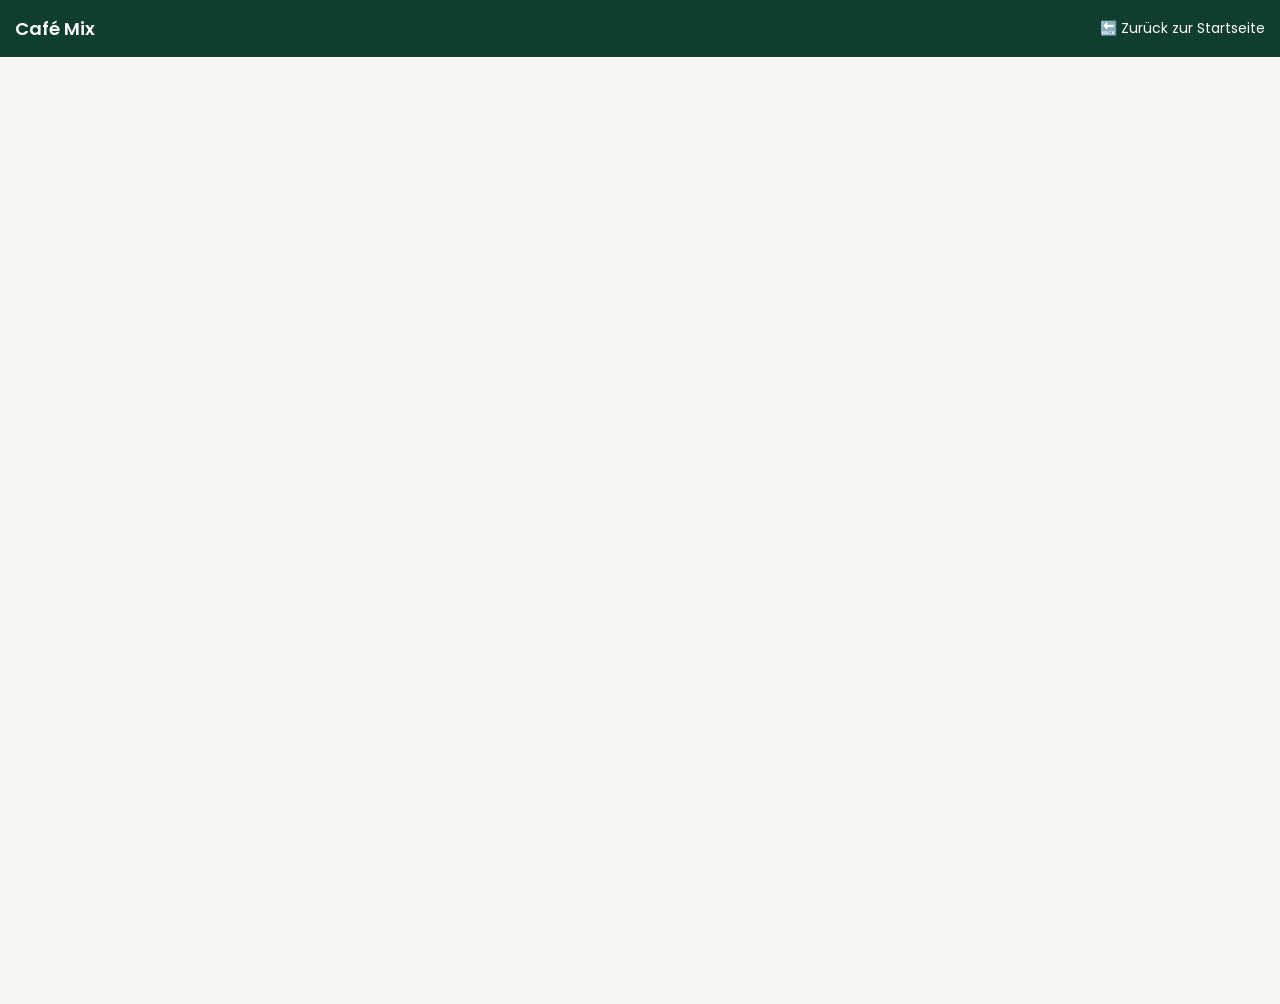
==== datenschutz.html @ 7407ce9d "Create datenschutz.html" ====
<!DOCTYPE html>
<html lang="de">
<head>
<meta charset="UTF-8">
<meta name="viewport" content="width=device-width, initial-scale=1.0">
<title>Datenschutzerklärung – Café Mix</title>
<link href="https://fonts.googleapis.com/css2?family=Poppins:wght@300;400;600;700&display=swap" rel="stylesheet">
<link rel="stylesheet" href="style.css?v=2">
</head>
<body>

<nav class="navbar">
  <div class="nav-logo">Café Mix</div>
  <div class="nav-links">
    <a href="index.html">🔙 Zurück zur Startseite</a>
  </div>
</nav>

<section class="section" style="margin-top: 50px; text-align: left; max-width: 800px;">
  <h2>Datenschutzerklärung</h2>
  
  <p><strong>1. Datenschutz auf einen Blick</strong><br>
  Wir nehmen den Schutz Ihrer persönlichen Daten sehr ernst. Wir behandeln Ihre personenbezogenen Daten vertraulich und entsprechend der gesetzlichen Datenschutzvorschriften (DSGVO) sowie dieser Datenschutzerklärung. Die Nutzung unserer Webseite ist in der Regel ohne Angabe personenbezogener Daten möglich.</p>

  <p><strong>2. Hosting und Server-Logfiles</strong><br>
  Der Provider der Seiten erhebt und speichert automatisch Informationen in so genannten Server-Logfiles, die Ihr Browser automatisch an uns übermittelt (z.B. Browsertyp, IP-Adresse, Uhrzeit der Serveranfrage). Diese Daten sind nicht bestimmten Personen zuordenbar. Eine Zusammenführung dieser Daten mit anderen Datenquellen wird nicht vorgenommen.</p>

  <p><strong>3. WhatsApp und externe Links (Foodora, Lieferando)</strong><br>
  Wenn Sie uns über WhatsApp kontaktieren oder auf die Links zu Foodora oder Lieferando klicken, verlassen Sie unsere Webseite. Für die Datenverarbeitung auf diesen Plattformen sind die jeweiligen Betreiber verantwortlich. Bitte beachten Sie deren Datenschutzerklärungen.</p>

  <p><strong>4. Ihre Rechte</strong><br>
  Sie haben jederzeit das Recht auf unentgeltliche Auskunft über Ihre gespeicherten personenbezogenen Daten, deren Herkunft und Empfänger und den Zweck der Datenverarbeitung sowie ein Recht auf Berichtigung, Sperrung oder Löschung dieser Daten. Hierzu können Sie sich jederzeit an die im Impressum angegebene Adresse wenden.</p>

</section>

</body>
</html>
---- style.css ----
*{
box-sizing:border-box;
}
body{
margin:0;
font-family:'Poppins',sans-serif;
background:#f8f6f2;
color:#333;
scroll-behavior:smooth;
padding-top:70px;
padding-bottom:60px;
overflow-x:hidden;
}
/* ===== NAVBAR ===== */

.navbar{
position:fixed;
top:0;
left:0;
width:100%;
background:#0f3d2e;
color:white;
display:flex;
justify-content:space-between;  /* WICHTIG */
align-items:center;
padding:15px;
z-index:1000;
}

.nav-logo{
font-weight:600;
font-size:18px;
}

.nav-links{
display:flex;
gap:25px;
}

.nav-links a{
color:white;
text-decoration:none;
font-size:14px;
transition:0.3s;
}

.nav-links a:hover{
color:#d4af37;
}

.burger{
display:none;
font-size:28px;
cursor:pointer;
}


/* HERO */
.hero{
position:relative;
height:100vh;
min-height:800px;
overflow:hidden;
}

.hero::before{
content:"";
position:absolute;
top:0;
left:0;
width:100%;
height:100%;
background:linear-gradient(
to bottom,
rgba(0,0,0,0.6),
rgba(0,0,0,0.3)
);
z-index:1;
}

.hero-overlay{
position:relative;
z-index:2;
}

.hero img.hero-bg{
width:100%;
height:100%;
object-fit:cover;
display:block;
}

.hero-overlay {
position:absolute;
top:50%;
left:50%;
transform:translate(-50%,-50%);
text-align:center;
color:white;
background:rgba(0,0,0,0.35);
backdrop-filter: blur(6px);
padding: 40px 30px;
border-radius:25px;
width:90%;
max-width:450px;
box-shadow:0 20px 40px rgba(0,0,0,0.3);
animation:fadeUp 0.9s ease-out forwards;
will-change: transform, opacity;
}


.hero-overlay img{
width:120px;
margin-bottom:20px;
}

.hero-overlay h1{
font-size:42px;
line-height:1.1;
}

.hero-overlay p{
color:#f1d37a;
margin-top:15px;
font-size:16px;
line-height:1.7;
font-weight:300;
letter-spacing:0.5px;
}
.hero-sub{
font-size:14px;
letter-spacing:3px;
text-transform:uppercase;
opacity:0.8;
}

.hero-main{
font-size:22px;
margin:10px 0;
font-weight:600;
color:#d4af37;
}

.hero-location{
font-size:15px;
opacity:0.85;
}
.hero-info{
margin-top:15px;
font-size:13px;
line-height:1.6;
opacity:0.85;
}

.hero-btn{
display:inline-block;
margin-top:25px;
padding:14px 35px;
background:#d4af37;
color:#0f3d2e;
font-weight:600;
text-decoration:none;
border-radius:50px;
transition:0.3s;
box-shadow:0 8px 20px rgba(0,0,0,0.3);
}

.hero-btn:visited{
color:#0f3d2e;
}

.hero-btn:hover{
background:#f1d37a;
color:#0f3d2e;
transform:translateY(-3px);
box-shadow:0 12px 25px rgba(0,0,0,0.4);
}

.hero-btn:active{
color:#0f3d2e;
}

/* SECTION */
.section{
padding:80px 20px;
max-width:1200px;
margin:auto;
}

h2{
text-align:center;
color:#0f3d2e;
margin-bottom:50px;
font-size:32px;
}

/* HAUPTGERICHTE MIT BILD */
.menu-grid{
display:grid;
grid-template-columns:repeat(auto-fit,minmax(320px,1fr));
gap:30px;
}

.menu-card{
background:white;
border-radius:18px;
overflow:hidden;
box-shadow:0 20px 50px rgba(0,0,0,0.12);
transition:0.35s;
opacity:0;
transform:translateY(40px);
}

.menu-card.show{
opacity:1;
transform:translateY(0);
}

.menu-card:hover{
transform:translateY(-10px);
box-shadow:0 25px 60px rgba(0,0,0,0.18);
}

.menu-card img{
width:100%;
height:230px;
object-fit:cover;
}

.menu-content{
padding:25px;
}

.price{
color:#d4af37;
font-weight:700;
font-size:18px;
margin-top:10px;
}

/* TEXT MENÜ */
.text-menu{
display:grid;
grid-template-columns:repeat(auto-fit,minmax(250px,1fr));
gap:20px;
}

.text-item{
background:white;
padding:20px;
border-radius:15px;
box-shadow:0 8px 20px rgba(0,0,0,0.06);
transition:0.3s;
}

.text-item:hover{
transform:translateY(-4px);
}

/* GALERIE */
.gallery{
columns:2;
column-gap:15px;
}

.gallery img{
width:100%;
margin-bottom:15px;
border-radius:15px;
transition:0.4s;
}

.gallery img:hover{
transform:scale(1.05);
}

/* MAP */
.map iframe{
width:100%;
height:450px;
border:0;
border-radius:15px;
}

/* INSTAGRAM */
.instagram{
text-align:center;
margin-top:50px;
}

.instagram a{
display:inline-block;
padding:14px 30px;
background:#d4af37;
color:#0f3d2e;
text-decoration:none;
border-radius:10px;
font-weight:600;
}

/* FOOTER */

footer{
background:#0f3d2e;
color:white;
text-align:center;
padding:25px 20px 70px 20px;
margin-top:20px;
}

/* ANIMATION */
.section{
opacity:0;
transform:translateY(50px);
transition:1s ease;
}

.section.show{
opacity:1;
transform:translateY(0);
}
@keyframes fadeUp{
0%{
opacity:0;
transform:translate(-50%,-40%);
}
100%{
opacity:1;
transform:translate(-50%,-50%);
}
}

@media (max-width:768px){

.nav-links{
display:none;
}

.burger{
display:block;
}

.nav-links.active{
display:flex;
flex-direction:column;
position:absolute;
top:60px;
left:0;
width:100%;
background:#0f3d2e;
padding:20px 0;
text-align:center;
}
}
/* WHY SECTION */

.why-grid{
display:grid;
grid-template-columns:repeat(auto-fit,minmax(250px,1fr));
gap:30px;
}

.why-box{
background:white;
padding:30px;
border-radius:18px;
text-align:center;
box-shadow:0 10px 25px rgba(0,0,0,0.08);
transition:0.3s;
}

.why-box:hover{
transform:translateY(-6px);
}

.why-box h3{
color:#0f3d2e;
margin-bottom:10px;
}

.why-box p{
font-size:14px;
line-height:1.6;
}
/* GOOGLE RATING */

.rating{
text-align:center;
padding:60px 20px;
}

.rating-score{
font-size:22px;
font-weight:600;
color:#0f3d2e;
margin-bottom:10px;
}

.rating-stars{
font-size:28px;
color:#d4af37;
margin-bottom:10px;
}

.rating-count{
font-size:14px;
opacity:0.8;
}
/* OEFFNUNGSZEITEN */

.hours-box{
max-width:500px;
margin:auto;
background:white;
padding:30px;
border-radius:18px;
box-shadow:0 10px 25px rgba(0,0,0,0.08);
}

.hours-row{
display:flex;
justify-content:space-between;
padding:10px 0;
border-bottom:1px solid #eee;
font-size:15px;
}

.hours-row:last-child{
border-bottom:none;
}

.hours-row span:first-child{
font-weight:600;
color:#0f3d2e;
}
/* ANFAHRT */

.transport{
margin-top:40px;
text-align:center;
}

.transport-grid{
display:grid;
grid-template-columns:repeat(auto-fit,minmax(250px,1fr));
gap:20px;
margin-top:20px;
}

.transport-box{
background:white;
padding:25px;
border-radius:15px;
box-shadow:0 8px 20px rgba(0,0,0,0.06);
font-size:16px;
}

.transport-box p{
font-size:14px;
margin-top:10px;
color:#555;
}

.hours{
margin-top:80px;
}
/* MOBILE ACTION BAR */

/* MOBILE ACTION BAR */
.mobile-bar {
position:fixed;
bottom:0;
left:0;
width:100%;
background:#0f3d2e;
display: none; /* GEÄNDERT: Versteckt die Leiste standardmäßig (für PC) */
z-index:999;
height:60px;
}

/* GEÄNDERT: Zeigt die Leiste nur an, wenn der Bildschirm schmal ist (Handy) */
@media (max-width: 768px) {
  .mobile-bar {
    display: flex; 
  }
}

.mobile-bar a {
flex:1;
text-align:center;
padding:15px;
color:white;
text-decoration:none;
font-weight:600;
border-right:1px solid rgba(255,255,255,0.2);
}

.mobile-bar a:last-child {
border-right:none;
}

.mobile-actions{
border-top:1px solid rgba(255,255,255,0.2);
}
.section:nth-child(even){
background:#f2efe9;
}
.location-text{
text-align:center;
margin-top:15px;
font-size:14px;
color:#555;
}
/* ABOUT SECTION */

.about-grid{
display:grid;
grid-template-columns:1fr 1fr;
gap:50px;
align-items:center;
margin-top:50px;
}

.about-text{
font-size:16px;
line-height:1.8;
color:#555;
}

.about-image img{
width:100%;
height:350px;
object-fit:cover;
border-radius:20px;
box-shadow:0 15px 40px rgba(0,0,0,0.15);
}

@media (max-width:768px){
.about-grid{
grid-template-columns:1fr;
}
}
.review-btn{
display:inline-block;
margin-top:20px;
padding:14px 30px;
background:#d4af37;
color:#0f3d2e;
text-decoration:none;
border-radius:10px;
font-weight:600;
}
/* --- EDLE BESTELL-BUTTONS --- */
.hero-actions{
margin-top:30px;
border-top:1px solid rgba(212,175,55,0.3);
padding-top:25px;
}
.button-group{
display:flex;
gap:15px;
justify-content:center;
margin-bottom:20px;
}
.btn-custom{
padding:12px 20px;
border-radius:8px;
font-size:14px;
font-weight:600;
text-decoration:none !important;
transition:all 0.3s ease;
display:inline-flex;
align-items:center;
justify-content:center;
}
.btn-outline{
border:1px solid #d4af37;
color:#d4af37 !important;
background:transparent;
flex:1;
}
.btn-outline:hover{
background:#d4af37;
color:#0f3d2e !important;
box-shadow:0 5px 15px rgba(212,175,55,0.4);
transform:translateY(-2px);
}
.pickup-group p{
font-size:13px;
color:#e0e0e0;
margin-bottom:12px;
letter-spacing:0.5px;
}
.btn-gold{
background:#d4af37;
color:#0f3d2e !important;
width:100%;
}
.btn-gold:hover{
background:#f1d37a;
transform:translateY(-2px);
box-shadow:0 8px 20px rgba(212,175,55,0.4);
}
}
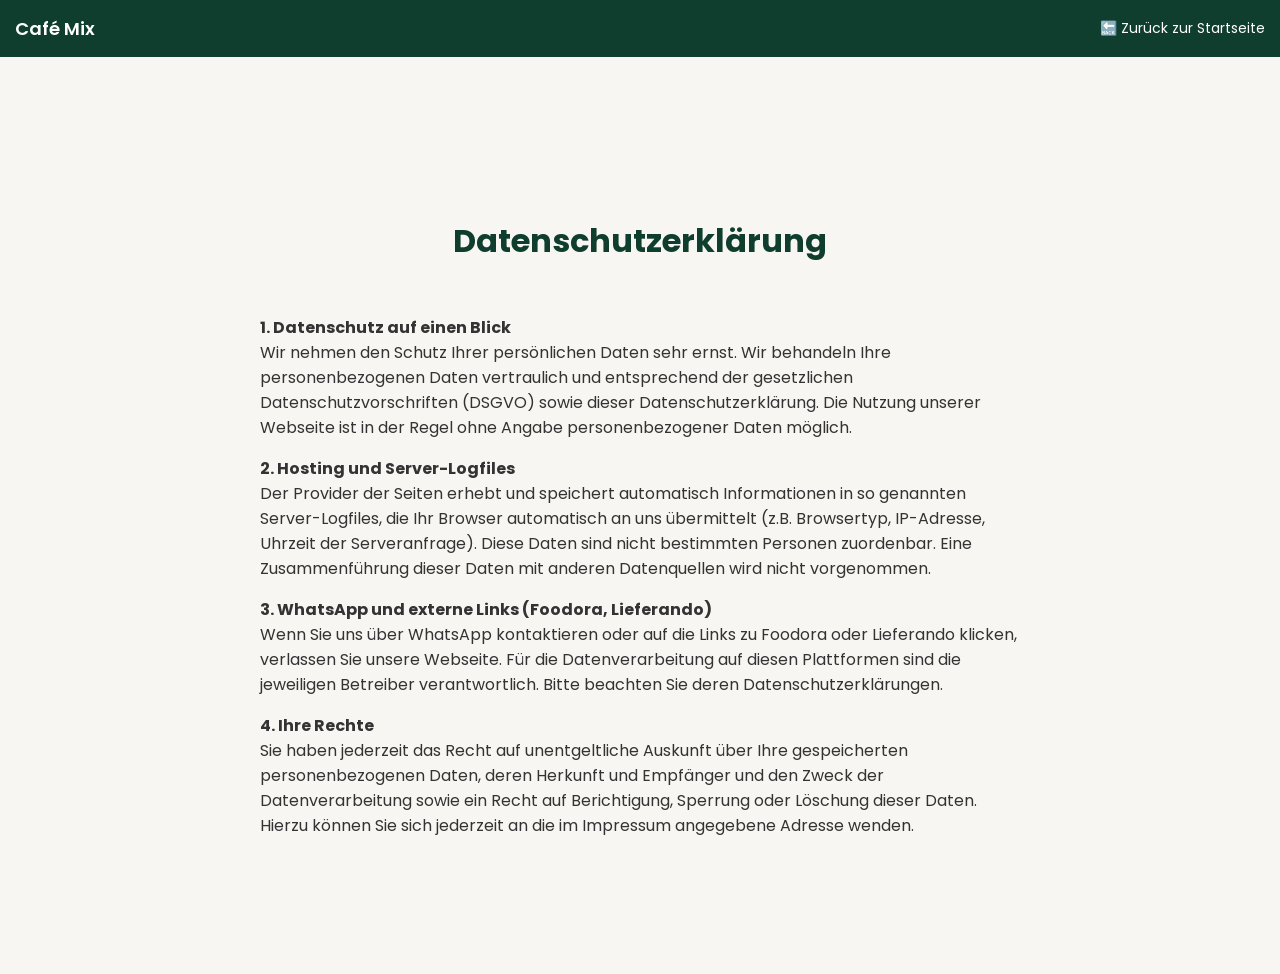
==== commit 160bcc6b: "Update datenschutz.html" ====
--- a/datenschutz.html
+++ b/datenschutz.html
@@ -16,7 +16,7 @@
   </div>
 </nav>
 
-<section class="section" style="margin-top: 50px; text-align: left; max-width: 800px;">
+<div style="padding: 120px 20px 60px 20px; max-width: 800px; margin: auto; text-align: left;">
   <h2>Datenschutzerklärung</h2>
   
   <p><strong>1. Datenschutz auf einen Blick</strong><br>
@@ -31,7 +31,7 @@
   <p><strong>4. Ihre Rechte</strong><br>
   Sie haben jederzeit das Recht auf unentgeltliche Auskunft über Ihre gespeicherten personenbezogenen Daten, deren Herkunft und Empfänger und den Zweck der Datenverarbeitung sowie ein Recht auf Berichtigung, Sperrung oder Löschung dieser Daten. Hierzu können Sie sich jederzeit an die im Impressum angegebene Adresse wenden.</p>
 
-</section>
+</div>
 
 </body>
 </html>
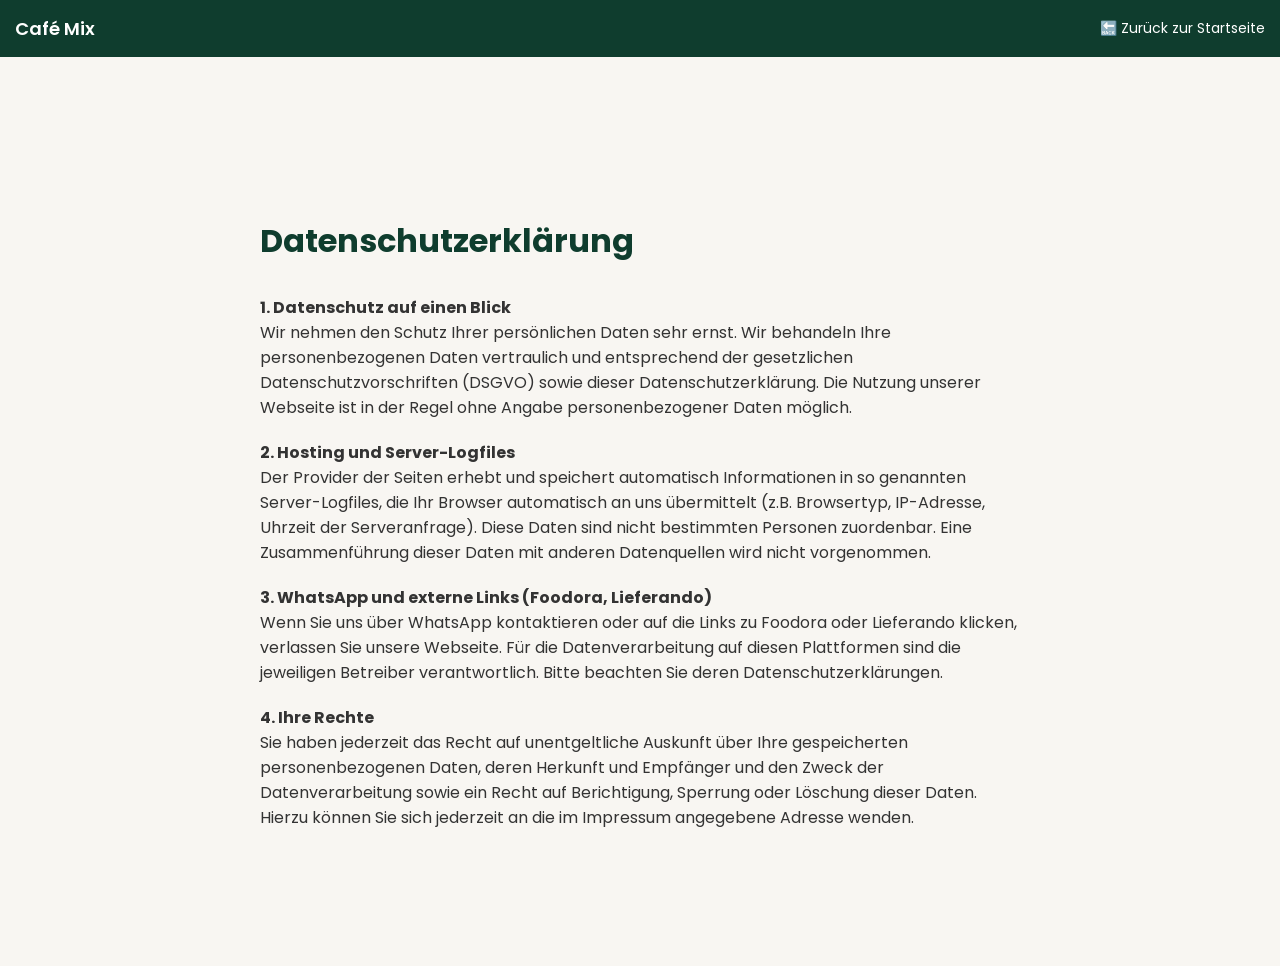
==== commit 6d94629d: "Update datenschutz.html" ====
--- a/datenschutz.html
+++ b/datenschutz.html
@@ -5,32 +5,39 @@
 <meta name="viewport" content="width=device-width, initial-scale=1.0">
 <title>Datenschutzerklärung – Café Mix</title>
 <link href="https://fonts.googleapis.com/css2?family=Poppins:wght@300;400;600;700&display=swap" rel="stylesheet">
-<link rel="stylesheet" href="style.css?v=2">
+<link rel="stylesheet" href="style.css?v=3">
+<style>
+  /* Sicherheits-Code: Zwingt den Text IMMER sichtbar zu sein */
+  .safe-text {
+    opacity: 1 !important;
+    visibility: visible !important;
+    transform: none !important;
+  }
+</style>
 </head>
-<body>
+<body class="safe-text">
 
 <nav class="navbar">
   <div class="nav-logo">Café Mix</div>
-  <div class="nav-links">
+  <div class="nav-links" style="display: flex;">
     <a href="index.html">🔙 Zurück zur Startseite</a>
   </div>
 </nav>
 
-<div style="padding: 120px 20px 60px 20px; max-width: 800px; margin: auto; text-align: left;">
-  <h2>Datenschutzerklärung</h2>
+<div style="padding: 120px 20px 60px 20px; max-width: 800px; margin: auto; text-align: left; color: #333;" class="safe-text">
+  <h2 style="text-align: left; margin-bottom: 30px;">Datenschutzerklärung</h2>
   
   <p><strong>1. Datenschutz auf einen Blick</strong><br>
   Wir nehmen den Schutz Ihrer persönlichen Daten sehr ernst. Wir behandeln Ihre personenbezogenen Daten vertraulich und entsprechend der gesetzlichen Datenschutzvorschriften (DSGVO) sowie dieser Datenschutzerklärung. Die Nutzung unserer Webseite ist in der Regel ohne Angabe personenbezogener Daten möglich.</p>
 
-  <p><strong>2. Hosting und Server-Logfiles</strong><br>
+  <p style="margin-top: 20px;"><strong>2. Hosting und Server-Logfiles</strong><br>
   Der Provider der Seiten erhebt und speichert automatisch Informationen in so genannten Server-Logfiles, die Ihr Browser automatisch an uns übermittelt (z.B. Browsertyp, IP-Adresse, Uhrzeit der Serveranfrage). Diese Daten sind nicht bestimmten Personen zuordenbar. Eine Zusammenführung dieser Daten mit anderen Datenquellen wird nicht vorgenommen.</p>
 
-  <p><strong>3. WhatsApp und externe Links (Foodora, Lieferando)</strong><br>
+  <p style="margin-top: 20px;"><strong>3. WhatsApp und externe Links (Foodora, Lieferando)</strong><br>
   Wenn Sie uns über WhatsApp kontaktieren oder auf die Links zu Foodora oder Lieferando klicken, verlassen Sie unsere Webseite. Für die Datenverarbeitung auf diesen Plattformen sind die jeweiligen Betreiber verantwortlich. Bitte beachten Sie deren Datenschutzerklärungen.</p>
 
-  <p><strong>4. Ihre Rechte</strong><br>
+  <p style="margin-top: 20px;"><strong>4. Ihre Rechte</strong><br>
   Sie haben jederzeit das Recht auf unentgeltliche Auskunft über Ihre gespeicherten personenbezogenen Daten, deren Herkunft und Empfänger und den Zweck der Datenverarbeitung sowie ein Recht auf Berichtigung, Sperrung oder Löschung dieser Daten. Hierzu können Sie sich jederzeit an die im Impressum angegebene Adresse wenden.</p>
-
 </div>
 
 </body>
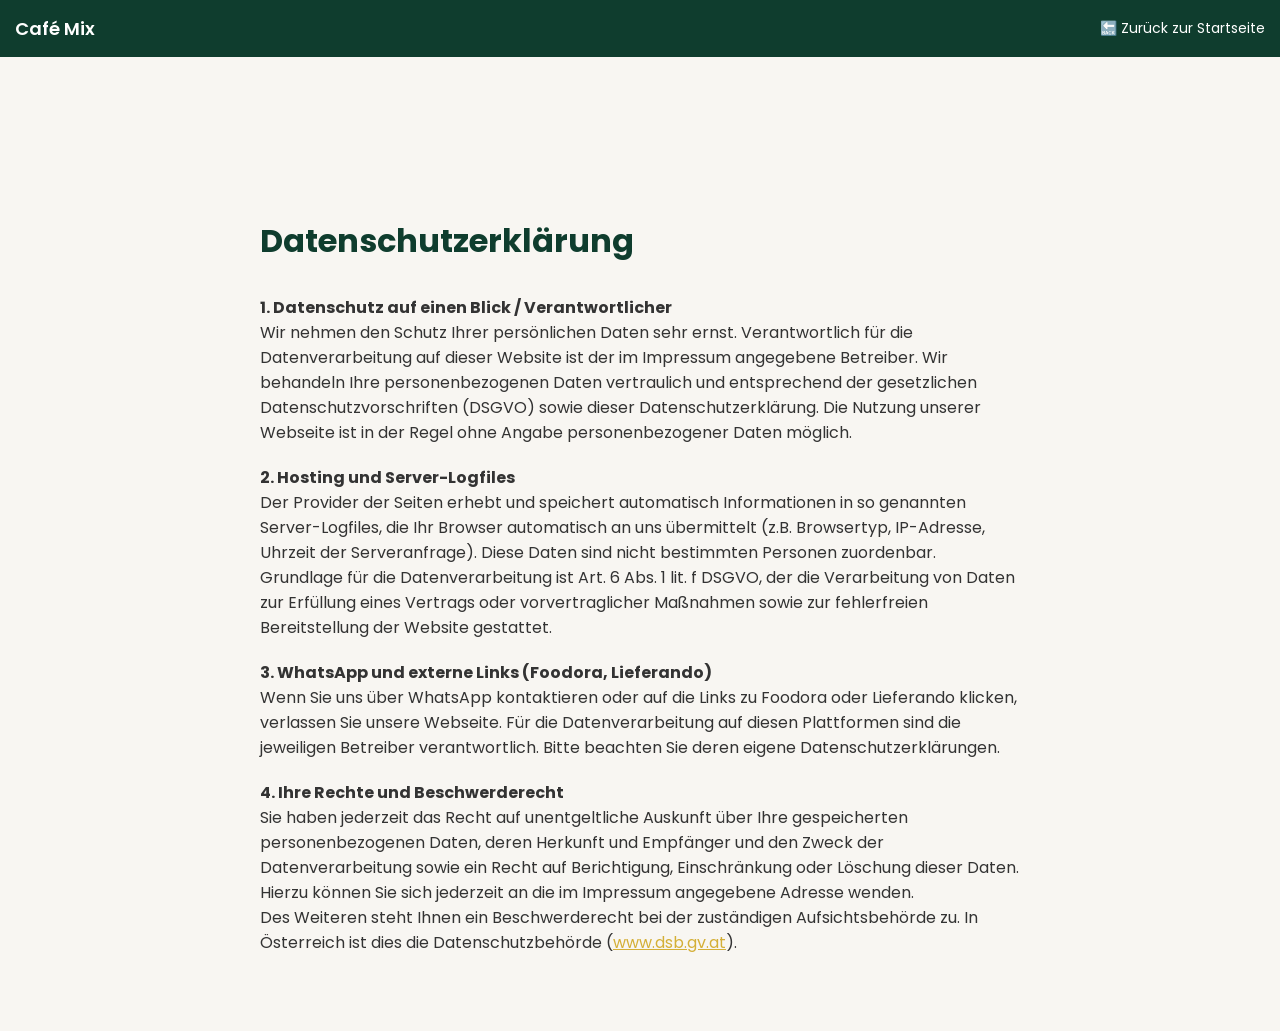
==== commit a5f9767b: "Update datenschutz.html" ====
--- a/datenschutz.html
+++ b/datenschutz.html
@@ -27,17 +27,18 @@
 <div style="padding: 120px 20px 60px 20px; max-width: 800px; margin: auto; text-align: left; color: #333;" class="safe-text">
   <h2 style="text-align: left; margin-bottom: 30px;">Datenschutzerklärung</h2>
   
-  <p><strong>1. Datenschutz auf einen Blick</strong><br>
-  Wir nehmen den Schutz Ihrer persönlichen Daten sehr ernst. Wir behandeln Ihre personenbezogenen Daten vertraulich und entsprechend der gesetzlichen Datenschutzvorschriften (DSGVO) sowie dieser Datenschutzerklärung. Die Nutzung unserer Webseite ist in der Regel ohne Angabe personenbezogener Daten möglich.</p>
+  <p><strong>1. Datenschutz auf einen Blick / Verantwortlicher</strong><br>
+  Wir nehmen den Schutz Ihrer persönlichen Daten sehr ernst. Verantwortlich für die Datenverarbeitung auf dieser Website ist der im Impressum angegebene Betreiber. Wir behandeln Ihre personenbezogenen Daten vertraulich und entsprechend der gesetzlichen Datenschutzvorschriften (DSGVO) sowie dieser Datenschutzerklärung. Die Nutzung unserer Webseite ist in der Regel ohne Angabe personenbezogener Daten möglich.</p>
 
   <p style="margin-top: 20px;"><strong>2. Hosting und Server-Logfiles</strong><br>
-  Der Provider der Seiten erhebt und speichert automatisch Informationen in so genannten Server-Logfiles, die Ihr Browser automatisch an uns übermittelt (z.B. Browsertyp, IP-Adresse, Uhrzeit der Serveranfrage). Diese Daten sind nicht bestimmten Personen zuordenbar. Eine Zusammenführung dieser Daten mit anderen Datenquellen wird nicht vorgenommen.</p>
+  Der Provider der Seiten erhebt und speichert automatisch Informationen in so genannten Server-Logfiles, die Ihr Browser automatisch an uns übermittelt (z.B. Browsertyp, IP-Adresse, Uhrzeit der Serveranfrage). Diese Daten sind nicht bestimmten Personen zuordenbar. Grundlage für die Datenverarbeitung ist Art. 6 Abs. 1 lit. f DSGVO, der die Verarbeitung von Daten zur Erfüllung eines Vertrags oder vorvertraglicher Maßnahmen sowie zur fehlerfreien Bereitstellung der Website gestattet.</p>
 
   <p style="margin-top: 20px;"><strong>3. WhatsApp und externe Links (Foodora, Lieferando)</strong><br>
-  Wenn Sie uns über WhatsApp kontaktieren oder auf die Links zu Foodora oder Lieferando klicken, verlassen Sie unsere Webseite. Für die Datenverarbeitung auf diesen Plattformen sind die jeweiligen Betreiber verantwortlich. Bitte beachten Sie deren Datenschutzerklärungen.</p>
+  Wenn Sie uns über WhatsApp kontaktieren oder auf die Links zu Foodora oder Lieferando klicken, verlassen Sie unsere Webseite. Für die Datenverarbeitung auf diesen Plattformen sind die jeweiligen Betreiber verantwortlich. Bitte beachten Sie deren eigene Datenschutzerklärungen.</p>
 
-  <p style="margin-top: 20px;"><strong>4. Ihre Rechte</strong><br>
-  Sie haben jederzeit das Recht auf unentgeltliche Auskunft über Ihre gespeicherten personenbezogenen Daten, deren Herkunft und Empfänger und den Zweck der Datenverarbeitung sowie ein Recht auf Berichtigung, Sperrung oder Löschung dieser Daten. Hierzu können Sie sich jederzeit an die im Impressum angegebene Adresse wenden.</p>
+  <p style="margin-top: 20px;"><strong>4. Ihre Rechte und Beschwerderecht</strong><br>
+  Sie haben jederzeit das Recht auf unentgeltliche Auskunft über Ihre gespeicherten personenbezogenen Daten, deren Herkunft und Empfänger und den Zweck der Datenverarbeitung sowie ein Recht auf Berichtigung, Einschränkung oder Löschung dieser Daten. Hierzu können Sie sich jederzeit an die im Impressum angegebene Adresse wenden.<br>
+  Des Weiteren steht Ihnen ein Beschwerderecht bei der zuständigen Aufsichtsbehörde zu. In Österreich ist dies die Datenschutzbehörde (<a href="https://www.dsb.gv.at" target="_blank" style="color: #d4af37;">www.dsb.gv.at</a>).</p>
 </div>
 
 </body>
--- a/style.css
+++ b/style.css
@@ -1,604 +1,709 @@
-*{
-box-sizing:border-box;
-}
-body{
-margin:0;
-font-family:'Poppins',sans-serif;
-background:#f8f6f2;
-color:#333;
-scroll-behavior:smooth;
-padding-top:70px;
-padding-bottom:60px;
-overflow-x:hidden;
-}
+* {
+box-sizing: border-box;
+}
+body {
+margin: 0;
+font-family: 'Poppins', sans-serif;
+background: #f8f6f2;
+color: #333;
+scroll-behavior: smooth;
+padding-top: 70px;
+padding-bottom: 60px;
+overflow-x: hidden;
+}
+
 /* ===== NAVBAR ===== */
-
-.navbar{
-position:fixed;
-top:0;
-left:0;
-width:100%;
-background:#0f3d2e;
-color:white;
-display:flex;
-justify-content:space-between;  /* WICHTIG */
-align-items:center;
-padding:15px;
-z-index:1000;
-}
-
-.nav-logo{
-font-weight:600;
-font-size:18px;
-}
-
-.nav-links{
-display:flex;
-gap:25px;
-}
-
-.nav-links a{
-color:white;
-text-decoration:none;
-font-size:14px;
-transition:0.3s;
-}
-
-.nav-links a:hover{
-color:#d4af37;
-}
-
-.burger{
-display:none;
-font-size:28px;
-cursor:pointer;
-}
-
-
-/* HERO */
-.hero{
-position:relative;
-height:100vh;
-min-height:800px;
-overflow:hidden;
-}
-
-.hero::before{
-content:"";
-position:absolute;
-top:0;
-left:0;
-width:100%;
-height:100%;
-background:linear-gradient(
-to bottom,
-rgba(0,0,0,0.6),
-rgba(0,0,0,0.3)
-);
-z-index:1;
-}
-
-.hero-overlay{
-position:relative;
-z-index:2;
-}
-
-.hero img.hero-bg{
-width:100%;
-height:100%;
-object-fit:cover;
-display:block;
-}
-
+.navbar {
+position: fixed;
+top: 0;
+left: 0;
+width: 100%;
+background: #0f3d2e;
+color: white;
+display: flex;
+justify-content: space-between;
+align-items: center;
+padding: 15px;
+z-index: 1000;
+}
+.nav-logo {
+font-weight: 600;
+font-size: 18px;
+}
+.nav-links {
+display: flex;
+gap: 25px;
+align-items: center;
+}
+.nav-links a {
+color: white;
+text-decoration: none;
+font-size: 14px;
+transition: 0.3s;
+}
+.nav-links a:hover {
+color: #d4af37;
+}
+.burger {
+  display: none;
+  font-size: 22px; /* Etwas dezenter */
+  cursor: pointer;
+  color: #d4af37; /* In edlem Gold */
+  border: 1px solid rgba(212, 175, 55, 0.5); /* Zarter Goldrahmen */
+  padding: 6px 14px;
+  border-radius: 8px; /* Elegant abgerundet */
+  background: rgba(255, 255, 255, 0.05); /* Minimaler Schimmer */
+  transition: all 0.3s ease;
+}
+
+.burger:active {
+  transform: scale(0.92); /* Knopf drückt sich beim Tippen leicht rein */
+  background: rgba(212, 175, 55, 0.2); /* Gold leuchtet beim Klicken auf */
+}
+
+/* PREMIUM UPGRADES: NAV-BUTTON */
+.nav-cta {
+background: #d4af37;
+color: #0f3d2e !important;
+padding: 8px 16px;
+border-radius: 6px;
+font-weight: 700;
+margin-left: 15px;
+box-shadow: 0 4px 10px rgba(0,0,0,0.2);
+}
+.nav-cta:hover {
+background: #f1d37a;
+transform: translateY(-2px);
+}
+
+/* ===== HERO ===== */
+.hero {
+position: relative;
+height: 100vh;
+min-height: 800px;
+overflow: hidden;
+display: flex;
+align-items: center;
+justify-content: center;
+}
+.hero::before {
+content: "";
+position: absolute;
+top: 0;
+left: 0;
+width: 100%;
+height: 100%;
+background: linear-gradient(to bottom, rgba(0,0,0,0.6), rgba(0,0,0,0.3));
+z-index: 1;
+}
+.hero img.hero-bg {
+position: absolute;
+top: 0;
+left: 0;
+width: 100%;
+height: 100%;
+object-fit: cover;
+display: block;
+z-index: 0;
+}
+
+/* HERO BOX (Unsichtbar für Premium-Look auf dunklem Holz) */
 .hero-overlay {
-position:absolute;
-top:50%;
-left:50%;
-transform:translate(-50%,-50%);
-text-align:center;
-color:white;
-background:rgba(0,0,0,0.35);
-backdrop-filter: blur(6px);
+position: relative;
+z-index: 2;
+text-align: center;
+color: white;
+background: transparent; /* Box unsichtbar gemacht */
+backdrop-filter: none; /* Blur-Effekt entfernt */
 padding: 40px 30px;
-border-radius:25px;
-width:90%;
-max-width:450px;
-box-shadow:0 20px 40px rgba(0,0,0,0.3);
-animation:fadeUp 0.9s ease-out forwards;
+width: 90%;
+max-width: 450px;
+box-shadow: none; /* Schatten entfernt */
+animation: fadeUp 0.9s ease-out forwards;
 will-change: transform, opacity;
 }
 
-
-.hero-overlay img{
-width:120px;
-margin-bottom:20px;
-}
-
-.hero-overlay h1{
-font-size:42px;
-line-height:1.1;
-}
-
-.hero-overlay p{
-color:#f1d37a;
-margin-top:15px;
-font-size:16px;
-line-height:1.7;
-font-weight:300;
-letter-spacing:0.5px;
-}
-.hero-sub{
-font-size:14px;
-letter-spacing:3px;
-text-transform:uppercase;
-opacity:0.8;
-}
-
-.hero-main{
-font-size:22px;
-margin:10px 0;
-font-weight:600;
-color:#d4af37;
-}
-
-.hero-location{
-font-size:15px;
-opacity:0.85;
-}
-.hero-info{
-margin-top:15px;
-font-size:13px;
-line-height:1.6;
-opacity:0.85;
-}
-
-.hero-btn{
-display:inline-block;
-margin-top:25px;
-padding:14px 35px;
-background:#d4af37;
-color:#0f3d2e;
-font-weight:600;
-text-decoration:none;
-border-radius:50px;
-transition:0.3s;
-box-shadow:0 8px 20px rgba(0,0,0,0.3);
-}
-
-.hero-btn:visited{
-color:#0f3d2e;
-}
-
-.hero-btn:hover{
-background:#f1d37a;
-color:#0f3d2e;
-transform:translateY(-3px);
-box-shadow:0 12px 25px rgba(0,0,0,0.4);
-}
-
-.hero-btn:active{
-color:#0f3d2e;
-}
-
-/* SECTION */
-.section{
-padding:80px 20px;
-max-width:1200px;
-margin:auto;
-}
-
-h2{
-text-align:center;
-color:#0f3d2e;
-margin-bottom:50px;
-font-size:32px;
-}
-
-/* HAUPTGERICHTE MIT BILD */
-.menu-grid{
-display:grid;
-grid-template-columns:repeat(auto-fit,minmax(320px,1fr));
-gap:30px;
-}
-
-.menu-card{
-background:white;
-border-radius:18px;
-overflow:hidden;
-box-shadow:0 20px 50px rgba(0,0,0,0.12);
-transition:0.35s;
-opacity:0;
-transform:translateY(40px);
-}
-
-.menu-card.show{
-opacity:1;
-transform:translateY(0);
-}
-
-.menu-card:hover{
-transform:translateY(-10px);
-box-shadow:0 25px 60px rgba(0,0,0,0.18);
-}
-
-.menu-card img{
-width:100%;
-height:230px;
-object-fit:cover;
-}
-
-.menu-content{
-padding:25px;
-}
-
-.price{
-color:#d4af37;
-font-weight:700;
-font-size:18px;
-margin-top:10px;
-}
-
-/* TEXT MENÜ */
-.text-menu{
-display:grid;
-grid-template-columns:repeat(auto-fit,minmax(250px,1fr));
-gap:20px;
-}
-
-.text-item{
-background:white;
-padding:20px;
-border-radius:15px;
-box-shadow:0 8px 20px rgba(0,0,0,0.06);
-transition:0.3s;
-}
-
-.text-item:hover{
-transform:translateY(-4px);
-}
-
-/* GALERIE */
-.gallery{
-columns:2;
-column-gap:15px;
-}
-
-.gallery img{
-width:100%;
-margin-bottom:15px;
-border-radius:15px;
-transition:0.4s;
-}
-
-.gallery img:hover{
-transform:scale(1.05);
-}
-
-/* MAP */
-.map iframe{
-width:100%;
-height:450px;
-border:0;
-border-radius:15px;
-}
-
-/* INSTAGRAM */
-.instagram{
-text-align:center;
-margin-top:50px;
-}
-
-.instagram a{
-display:inline-block;
-padding:14px 30px;
-background:#d4af37;
-color:#0f3d2e;
-text-decoration:none;
-border-radius:10px;
-font-weight:600;
-}
-
-/* FOOTER */
-
-footer{
-background:#0f3d2e;
-color:white;
-text-align:center;
-padding:25px 20px 70px 20px;
-margin-top:20px;
-}
-
-/* ANIMATION */
-.section{
-opacity:0;
-transform:translateY(50px);
-transition:1s ease;
-}
-
-.section.show{
-opacity:1;
-transform:translateY(0);
-}
-@keyframes fadeUp{
-0%{
-opacity:0;
-transform:translate(-50%,-40%);
-}
-100%{
-opacity:1;
-transform:translate(-50%,-50%);
-}
-}
-
-@media (max-width:768px){
-
-.nav-links{
-display:none;
-}
-
-.burger{
-display:block;
-}
-
-.nav-links.active{
-display:flex;
-flex-direction:column;
-position:absolute;
-top:60px;
-left:0;
-width:100%;
-background:#0f3d2e;
-padding:20px 0;
-text-align:center;
-}
+/* RUNDES LUXUS LOGO */
+.hero-overlay img {
+width: 110px;
+height: 110px;
+margin-bottom: 20px;
+border-radius: 50%;
+border: 2px solid #d4af37;
+background: #0f3d2e;
+object-fit: contain;
+padding: 5px;
+box-shadow: 0 5px 15px rgba(0,0,0,0.3);
+}
+.hero-overlay h1 {
+font-size: 42px;
+line-height: 1.1;
+}
+
+/* --- EDLE BESTELL-BUTTONS --- */
+.hero-actions {
+margin-top: 30px;
+border-top: 1px solid rgba(212,175,55,0.3);
+padding-top: 25px;
+}
+.button-group {
+display: flex;
+gap: 15px;
+justify-content: center;
+margin-bottom: 20px;
+}
+.btn-custom {
+padding: 12px 20px;
+border-radius: 8px;
+font-size: 14px;
+font-weight: 600;
+text-decoration: none !important;
+transition: all 0.3s ease;
+display: inline-flex;
+align-items: center;
+justify-content: center;
+}
+.btn-outline {
+border: 1px solid #d4af37;
+color: #d4af37 !important;
+background: transparent;
+flex: 1;
+}
+.btn-outline:hover {
+background: #d4af37;
+color: #0f3d2e !important;
+box-shadow: 0 5px 15px rgba(212,175,55,0.4);
+transform: translateY(-2px);
+}
+.pickup-group p {
+font-size: 13px;
+color: #e0e0e0;
+margin-bottom: 12px;
+letter-spacing: 0.5px;
+}
+.btn-gold {
+background: #d4af37;
+color: #0f3d2e !important;
+width: 100%;
+}
+.btn-gold:hover {
+background: #f1d37a;
+transform: translateY(-2px);
+box-shadow: 0 8px 20px rgba(212,175,55,0.4);
+}
+
+
+/* ===== SECTIONS (Allgemein) ===== */
+.section {
+padding: 80px 20px;
+max-width: 1200px;
+margin: auto;
+opacity: 0;
+transform: translateY(50px);
+transition: 1s ease;
+}
+.section.show {
+opacity: 1;
+transform: translateY(0);
+}
+.section:nth-child(even) {
+background: #f2efe9;
+}
+h2 {
+text-align: center;
+color: #0f3d2e;
+margin-bottom: 50px;
+font-size: 32px;
+}
+
+/* ===== SPEISEKARTE (Grid & Badges) ===== */
+.menu-grid {
+display: grid;
+grid-template-columns: repeat(auto-fit, minmax(320px, 1fr));
+gap: 30px;
+}
+.menu-card {
+background: white;
+border-radius: 18px;
+overflow: hidden;
+box-shadow: 0 20px 50px rgba(0,0,0,0.12);
+transition: 0.35s;
+opacity: 0;
+transform: translateY(40px);
+position: relative; /* Für die Badges */
+}
+.menu-card.show {
+opacity: 1;
+transform: translateY(0);
+}
+.menu-card:hover {
+transform: translateY(-10px);
+box-shadow: 0 25px 60px rgba(0,0,0,0.18);
+}
+.menu-card img {
+width: 100%;
+height: 230px;
+object-fit: cover;
+}
+.menu-content {
+padding: 25px;
+}
+.price {
+color: #d4af37;
+font-weight: 700;
+font-size: 18px;
+margin-top: 10px;
+}
+.badge {
+position: absolute;
+top: 15px;
+right: 15px;
+background: rgba(255,255,255,0.95);
+padding: 6px 12px;
+border-radius: 20px;
+font-size: 12px;
+font-weight: 700;
+color: #0f3d2e;
+box-shadow: 0 4px 15px rgba(0,0,0,0.2);
+z-index: 2;
+pointer-events: none;
+}
+
+/* TEXT MENÜ (Getränke & Nachspeisen) */
+.text-menu {
+display: grid;
+grid-template-columns: repeat(auto-fit, minmax(250px, 1fr));
+gap: 20px;
+}
+.text-item {
+background: white;
+padding: 20px;
+border-radius: 15px;
+box-shadow: 0 8px 20px rgba(0,0,0,0.06);
+transition: 0.3s;
+}
+.text-item:hover {
+transform: translateY(-4px);
+}
+
+/* ===== ÜBRIGE BEREICHE ===== */
+.gallery {
+columns: 2;
+column-gap: 15px;
+}
+.gallery img {
+width: 100%;
+margin-bottom: 15px;
+border-radius: 15px;
+transition: 0.4s;
+}
+.gallery img:hover {
+transform: scale(1.05);
+}
+
+.map iframe {
+width: 100%;
+height: 450px;
+border: 0;
+border-radius: 15px;
+}
+.location-text {
+text-align: center;
+margin-top: 15px;
+font-size: 14px;
+color: #555;
+}
+
+.instagram {
+text-align: center;
+margin-top: 50px;
+}
+/* PREMIUM SOCIAL BUTTONS */
+.instagram {
+  display: flex;
+  flex-direction: column;
+  align-items: center;
+  gap: 15px;
+  margin-top: 50px;
+}
+.instagram a, .review-btn {
+  display: inline-flex;
+  align-items: center;
+  justify-content: center;
+  padding: 14px 35px;
+  background: #d4af37;
+  color: #0f3d2e;
+  text-decoration: none;
+  border-radius: 50px; /* Edle Pillenform */
+  font-weight: 700;
+  font-size: 15px;
+  transition: all 0.3s ease;
+  box-shadow: 0 5px 15px rgba(212, 175, 55, 0.2);
+  width: 90%;
+  max-width: 350px;
+}
+.instagram a:hover, .review-btn:hover {
+  transform: translateY(-3px);
+  background: #f1d37a;
+  box-shadow: 0 8px 25px rgba(212, 175, 55, 0.4);
 }
 /* WHY SECTION */
-
-.why-grid{
-display:grid;
-grid-template-columns:repeat(auto-fit,minmax(250px,1fr));
-gap:30px;
-}
-
-.why-box{
-background:white;
-padding:30px;
-border-radius:18px;
-text-align:center;
-box-shadow:0 10px 25px rgba(0,0,0,0.08);
-transition:0.3s;
-}
-
-.why-box:hover{
-transform:translateY(-6px);
-}
-
-.why-box h3{
-color:#0f3d2e;
-margin-bottom:10px;
-}
-
-.why-box p{
-font-size:14px;
-line-height:1.6;
-}
+.why-grid {
+display: grid;
+grid-template-columns: repeat(auto-fit, minmax(250px, 1fr));
+gap: 30px;
+}
+.why-box {
+background: white;
+padding: 30px;
+border-radius: 18px;
+text-align: center;
+box-shadow: 0 10px 25px rgba(0,0,0,0.08);
+transition: 0.3s;
+}
+.why-box:hover {
+transform: translateY(-6px);
+}
+.why-box h3 {
+color: #0f3d2e;
+margin-bottom: 10px;
+}
+.why-box p {
+font-size: 14px;
+line-height: 1.6;
+}
+
+/* ABOUT SECTION */
+.about-grid {
+display: grid;
+grid-template-columns: 1fr 1fr;
+gap: 50px;
+align-items: center;
+margin-top: 50px;
+}
+.about-text {
+font-size: 16px;
+line-height: 1.8;
+color: #555;
+}
+
+/* ABOUT IMAGE PREMIUM FRAME */
+.about-image img {
+  width: 100%;
+  height: 350px;
+  object-fit: cover;
+  border-radius: 20px;
+  border: 4px solid white; /* Eleganter weißer Bilderrahmen */
+  box-shadow: -15px 15px 0 rgba(212, 175, 55, 0.15); /* Versetzter goldener Schatten */
+  transition: 0.4s ease;
+}
+.about-image img:hover {
+  transform: translate(5px, -5px);
+  box-shadow: -20px 20px 0 rgba(212, 175, 55, 0.2);
+}
+
 /* GOOGLE RATING */
-
-.rating{
-text-align:center;
-padding:60px 20px;
-}
-
-.rating-score{
-font-size:22px;
-font-weight:600;
-color:#0f3d2e;
-margin-bottom:10px;
-}
-
-.rating-stars{
-font-size:28px;
-color:#d4af37;
-margin-bottom:10px;
-}
-
-.rating-count{
-font-size:14px;
-opacity:0.8;
-}
+.rating {
+text-align: center;
+padding: 60px 20px;
+}
+.rating-score {
+font-size: 22px;
+font-weight: 600;
+color: #0f3d2e;
+margin-bottom: 10px;
+}
+.rating-stars {
+font-size: 28px;
+color: #d4af37;
+margin-bottom: 10px;
+}
+.rating-count {
+font-size: 14px;
+opacity: 0.8;
+}
+
 /* OEFFNUNGSZEITEN */
-
-.hours-box{
-max-width:500px;
-margin:auto;
-background:white;
-padding:30px;
-border-radius:18px;
-box-shadow:0 10px 25px rgba(0,0,0,0.08);
-}
-
-.hours-row{
-display:flex;
-justify-content:space-between;
-padding:10px 0;
-border-bottom:1px solid #eee;
-font-size:15px;
-}
-
-.hours-row:last-child{
-border-bottom:none;
-}
-
-.hours-row span:first-child{
-font-weight:600;
-color:#0f3d2e;
-}
+.hours-box {
+max-width: 500px;
+margin: auto;
+background: white;
+padding: 30px;
+border-radius: 18px;
+box-shadow: 0 10px 25px rgba(0,0,0,0.08);
+}
+.hours-row {
+display: flex;
+justify-content: space-between;
+padding: 10px 0;
+border-bottom: 1px solid #eee;
+font-size: 15px;
+}
+.hours-row:last-child {
+border-bottom: none;
+}
+.hours-row span:first-child {
+font-weight: 600;
+color: #0f3d2e;
+}
+.hours {
+margin-top: 80px;
+}
+
 /* ANFAHRT */
-
-.transport{
-margin-top:40px;
-text-align:center;
-}
-
-.transport-grid{
-display:grid;
-grid-template-columns:repeat(auto-fit,minmax(250px,1fr));
-gap:20px;
-margin-top:20px;
-}
-
-.transport-box{
-background:white;
-padding:25px;
-border-radius:15px;
-box-shadow:0 8px 20px rgba(0,0,0,0.06);
-font-size:16px;
-}
-
-.transport-box p{
-font-size:14px;
-margin-top:10px;
-color:#555;
-}
-
-.hours{
-margin-top:80px;
-}
-/* MOBILE ACTION BAR */
-
-/* MOBILE ACTION BAR */
+.transport {
+margin-top: 40px;
+text-align: center;
+}
+.transport-grid {
+display: grid;
+grid-template-columns: repeat(auto-fit, minmax(250px, 1fr));
+gap: 20px;
+margin-top: 20px;
+}
+.transport-box {
+background: white;
+padding: 25px;
+border-radius: 15px;
+box-shadow: 0 8px 20px rgba(0,0,0,0.06);
+font-size: 16px;
+}
+.transport-box p {
+font-size: 14px;
+margin-top: 10px;
+color: #555;
+}
+
+footer {
+background: #0f3d2e;
+color: white;
+text-align: center;
+padding: 25px 20px 70px 20px;
+margin-top: 20px;
+}
+
+@keyframes fadeUp {
+0% { opacity: 0; transform: translateY(40px); }
+100% { opacity: 1; transform: translateY(0); }
+}
+
+/* =========================================
+   PREMIUM UPGRADES (MENÜ, RATING, ICONS) 
+   ========================================= */
+
+/* 1. Edles Listen-Menü (Getränke & Nachspeisen) */
+.menu-list-container {
+  display: grid;
+  grid-template-columns: repeat(auto-fit, minmax(300px, 1fr));
+  gap: 30px;
+  max-width: 900px;
+  margin: 0 auto;
+}
+.menu-list-box {
+  background: white;
+  padding: 30px;
+  border-radius: 18px;
+  box-shadow: 0 10px 30px rgba(0,0,0,0.05);
+}
+.menu-list-item {
+  display: flex;
+  justify-content: space-between;
+  padding: 12px 0;
+  border-bottom: 1px dashed rgba(212, 175, 55, 0.4);
+  font-size: 16px;
+  font-weight: 500;
+}
+.menu-list-item:last-child {
+  border-bottom: none;
+}
+.menu-list-item span:last-child {
+  color: #d4af37;
+  font-weight: 700;
+}
+
+/* 2. Google Trust Card */
+.trust-card {
+  max-width: 380px;
+  margin: 0 auto;
+  background: white;
+  padding: 40px 30px;
+  border-radius: 20px;
+  box-shadow: 0 15px 40px rgba(0,0,0,0.1);
+  text-align: center;
+  border-top: 5px solid #d4af37; /* Eleganter goldener Balken oben */
+}
+.trust-score {
+  font-size: 52px;
+  font-weight: 700;
+  color: #0f3d2e;
+  line-height: 1;
+  margin-bottom: 5px;
+}
+.trust-stars {
+  font-size: 22px;
+  letter-spacing: 2px;
+  margin-bottom: 10px;
+}
+.trust-text {
+  color: #666;
+  font-size: 14px;
+  margin-bottom: 25px;
+}
+.trust-btn {
+  display: inline-block;
+  background: white;
+  color: #333;
+  padding: 10px 25px;
+  border-radius: 50px;
+  text-decoration: none;
+  font-weight: 600;
+  font-size: 14px;
+  transition: 0.3s;
+  border: 1px solid #ccc;
+  box-shadow: 0 4px 10px rgba(0,0,0,0.05);
+}
+.trust-btn:hover {
+  background: #f8f6f2;
+  transform: translateY(-2px);
+  box-shadow: 0 6px 15px rgba(0,0,0,0.1);
+}
+.trust-btn span {
+  color: #4285F4; /* Das offizielle Google-Blau für das "G" */
+  font-weight: 800;
+}
+
+/* 3. Elegante Icons (Warum Café Mix) */
+.why-icon {
+  width: 65px;
+  height: 65px;
+  background: rgba(212, 175, 55, 0.1); /* Zarter goldener Hintergrund */
+  color: #d4af37;
+  font-size: 28px;
+  display: flex;
+  align-items: center;
+  justify-content: center;
+  border-radius: 50%;
+  margin: 0 auto 20px auto;
+  box-shadow: 0 5px 15px rgba(212, 175, 55, 0.15);
+}
+
+/* ===== MOBILE ACTION BAR (Unten am Handy) ===== */
 .mobile-bar {
-position:fixed;
-bottom:0;
-left:0;
-width:100%;
-background:#0f3d2e;
-display: none; /* GEÄNDERT: Versteckt die Leiste standardmäßig (für PC) */
-z-index:999;
-height:60px;
-}
-
-/* GEÄNDERT: Zeigt die Leiste nur an, wenn der Bildschirm schmal ist (Handy) */
+position: fixed;
+bottom: 0;
+left: 0;
+width: 100%;
+background: #0f3d2e;
+display: none; /* Standard für PC = unsichtbar */
+z-index: 999;
+height: 60px;
+}
+.mobile-bar a {
+flex: 1;
+text-align: center;
+padding: 0 10px;
+color: white;
+text-decoration: none;
+font-weight: 600;
+border-right: 1px solid rgba(255,255,255,0.2);
+display: flex;
+align-items: center;
+justify-content: center;
+white-space: nowrap;
+font-size: 14px;
+height: 100%;
+}
+.mobile-bar a:last-child {
+border-right: none;
+}
+
+/* =========================================
+   PROFI-ANPASSUNGEN NUR FÜR HANDYS 
+   ========================================= */
 @media (max-width: 768px) {
-  .mobile-bar {
-    display: flex; 
-  }
-}
-
-.mobile-bar a {
-flex:1;
-text-align:center;
-padding:15px;
-color:white;
-text-decoration:none;
-font-weight:600;
-border-right:1px solid rgba(255,255,255,0.2);
-}
-
-.mobile-bar a:last-child {
-border-right:none;
-}
-
-.mobile-actions{
-border-top:1px solid rgba(255,255,255,0.2);
-}
-.section:nth-child(even){
-background:#f2efe9;
-}
-.location-text{
-text-align:center;
-margin-top:15px;
-font-size:14px;
-color:#555;
-}
-/* ABOUT SECTION */
-
-.about-grid{
-display:grid;
-grid-template-columns:1fr 1fr;
-gap:50px;
-align-items:center;
-margin-top:50px;
-}
-
-.about-text{
-font-size:16px;
-line-height:1.8;
-color:#555;
-}
-
-.about-image img{
-width:100%;
-height:350px;
-object-fit:cover;
-border-radius:20px;
-box-shadow:0 15px 40px rgba(0,0,0,0.15);
-}
-
-@media (max-width:768px){
-.about-grid{
-grid-template-columns:1fr;
-}
-}
-.review-btn{
-display:inline-block;
-margin-top:20px;
-padding:14px 30px;
-background:#d4af37;
-color:#0f3d2e;
-text-decoration:none;
-border-radius:10px;
-font-weight:600;
-}
-/* --- EDLE BESTELL-BUTTONS --- */
-.hero-actions{
-margin-top:30px;
-border-top:1px solid rgba(212,175,55,0.3);
-padding-top:25px;
-}
-.button-group{
-display:flex;
-gap:15px;
-justify-content:center;
-margin-bottom:20px;
-}
-.btn-custom{
-padding:12px 20px;
-border-radius:8px;
-font-size:14px;
-font-weight:600;
-text-decoration:none !important;
-transition:all 0.3s ease;
-display:inline-flex;
-align-items:center;
-justify-content:center;
-}
-.btn-outline{
-border:1px solid #d4af37;
-color:#d4af37 !important;
-background:transparent;
-flex:1;
-}
-.btn-outline:hover{
-background:#d4af37;
-color:#0f3d2e !important;
-box-shadow:0 5px 15px rgba(212,175,55,0.4);
-transform:translateY(-2px);
-}
-.pickup-group p{
-font-size:13px;
-color:#e0e0e0;
-margin-bottom:12px;
-letter-spacing:0.5px;
-}
-.btn-gold{
-background:#d4af37;
-color:#0f3d2e !important;
-width:100%;
-}
-.btn-gold:hover{
-background:#f1d37a;
-transform:translateY(-2px);
-box-shadow:0 8px 20px rgba(212,175,55,0.4);
-}
-}
+  
+  /* --- 1. DAS EDLE BURGER-ICON --- */
+  .burger { 
+    display: block; 
+    font-size: 22px; 
+    color: #d4af37; 
+    border: 1px solid rgba(212, 175, 55, 0.5); 
+    padding: 4px 10px; 
+    border-radius: 8px; 
+    background: rgba(255, 255, 255, 0.05); 
+  }
+
+  /* --- 2. DAS PREMIUM DROPDOWN-MENÜ --- */
+  .nav-links { display: none; }
+  .nav-links.active {
+    display: flex;
+    flex-direction: column;
+    position: absolute;
+    top: 60px; /* Klebt direkt unter der Leiste */
+    left: 0;
+    width: 100%;
+    background: #0f3d2e;
+    padding: 20px 0 30px 0;
+    text-align: center;
+    border-top: 1px solid rgba(212, 175, 55, 0.3);
+    box-shadow: 0 15px 25px rgba(0,0,0,0.5); /* Starker Schatten */
+    border-bottom-left-radius: 20px; /* Runde Ecken unten */
+    border-bottom-right-radius: 20px;
+  }
+  
+  /* Handy-Überschriften eleganter machen */
+  h2 {
+    font-size: 26px; /* Etwas kleiner für perfekte Passform */
+    margin-bottom: 30px;
+  }
+  .section {
+    padding: 60px 15px; /* Etwas weniger leerer Raum am Rand */
+  }
+  
+  .nav-cta {
+    margin: 15px auto 0 auto !important; 
+    width: 80%;
+    display: block; 
+  }
+
+  .about-grid { grid-template-columns: 1fr; }
+  .mobile-bar { display: flex; }
+
+  /* --- HERO-BOX --- */
+  .hero {
+    min-height: auto; 
+    height: 100vh;
+    height: 100dvh; 
+    padding-bottom: 80px; 
+  }
+  .hero-overlay {
+    margin-top: -100px; /* Hier habe ich die Box etwas sanfter positioniert */
+    padding: 30px 15px; 
+    width: 92%; 
+  }
+  .hero-overlay img {
+    width: 90px;
+    height: 90px;
+    margin-bottom: 15px;
+  }
+  .hero-overlay h1 {
+    font-size: 26px !important;
+    margin-bottom: 15px !important; 
+  }
+  .hero-overlay h1 span {
+    font-size: 20px !important;
+  }
+  .hero-actions {
+    margin-top: 15px;
+    padding-top: 15px;
+  }
+  .btn-custom {
+    padding: 10px 12px;
+    font-size: 13px;
+  }
+}
+/* --- VORSCHLAGHAMMER: Handy-Leiste auf PC verstecken --- */
+@media (min-width: 769px) {
+.mobile-bar { display: none !important; }
+body { padding-bottom: 0 !important; }
+}
